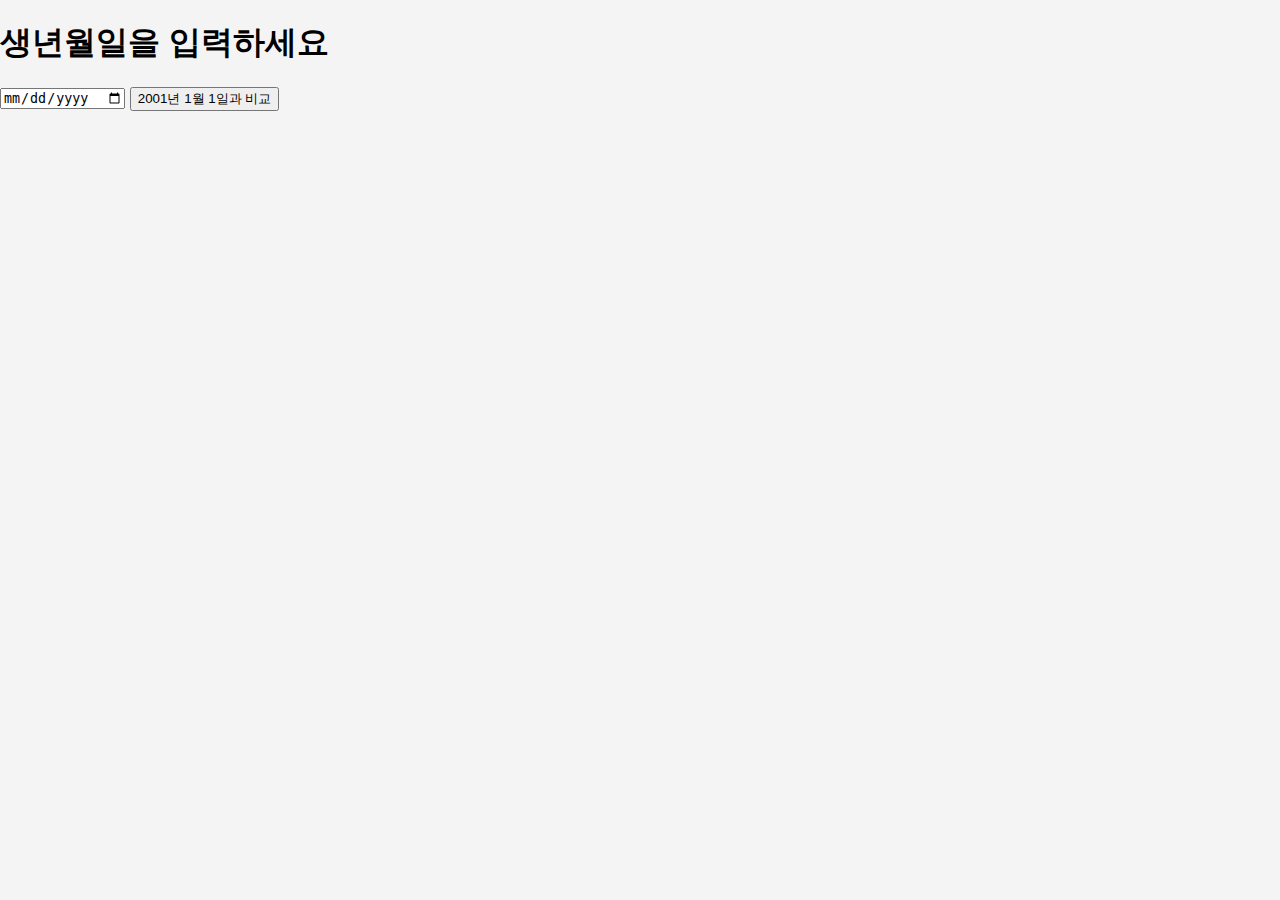
==== test.html @ b61f5e21 "center" ====
<!DOCTYPE html>
<html lang="ko">
<head>
    <meta charset="UTF-8">
    <meta name="viewport" content="width=device-width, initial-scale=1.0">
    <title>당신의 기숙사는 어디인가요?</title>
    <link rel="stylesheet" href="stype.css">
</head>
<body>
    <div class="container">
        <h1>생년월일을 입력하세요</h1>
        <input type="date" id="birthdate">
        <button onclick="calculateDaysFrom2001()">2001년 1월 1일과 비교</button>
        <p id="result"></p>
        <div id="animation"></div>
    </div>

    <script src="script.js"></script>
</body>
</html>
---- stype.css ----
body {
    font-family: Arial, sans-serif;
    margin: 0;
    padding: 0;
    background-color: #f4f4f4;
}

header {
    background-color: #333;
    color: white;
    padding: 15px;
    text-align: center;
}

nav {
    text-align: center;
}

nav ul {
    list-style: none;
    padding: 0;
}

nav ul li {
    display: inline;
    margin: 0 15px;
}

nav ul li a {
    color: white;
    text-decoration: none;
}

section {
    padding: 20px;
    text-align: center;
}

footer {
    background-color: #333;
    color: white;
    text-align: center;
    padding: 10px;
    position: absolute;
    width: 100%;
    bottom: 0;
}
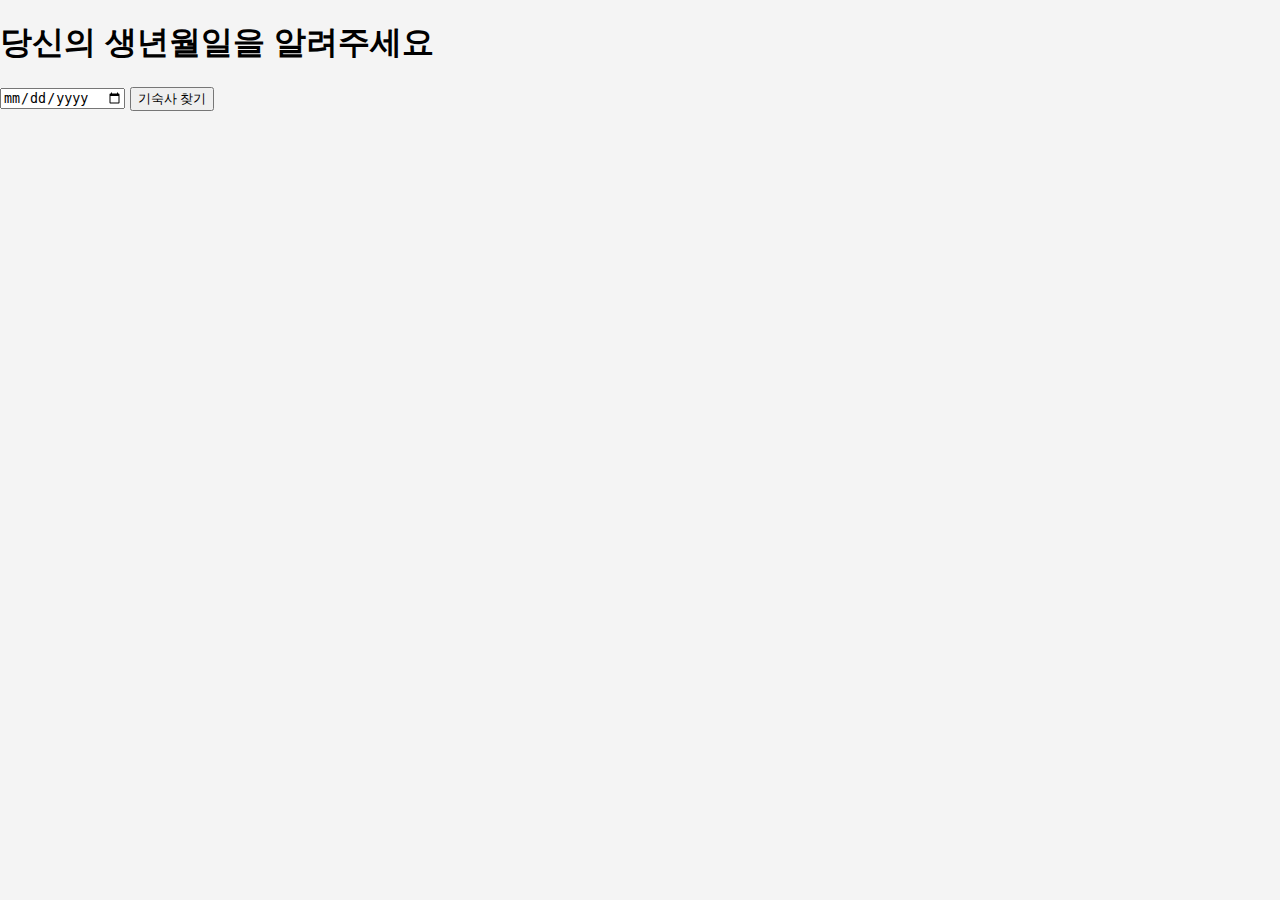
==== commit f7cca15b: "center" ====
--- a/test.html
+++ b/test.html
@@ -8,9 +8,9 @@
 </head>
 <body>
     <div class="container">
-        <h1>생년월일을 입력하세요</h1>
+        <h1>당신의 생년월일을 알려주세요</h1>
         <input type="date" id="birthdate">
-        <button onclick="calculateDaysFrom2001()">2001년 1월 1일과 비교</button>
+        <button onclick="calculateDaysFrom2001()">기숙사 찾기</button>
         <p id="result"></p>
         <div id="animation"></div>
     </div>
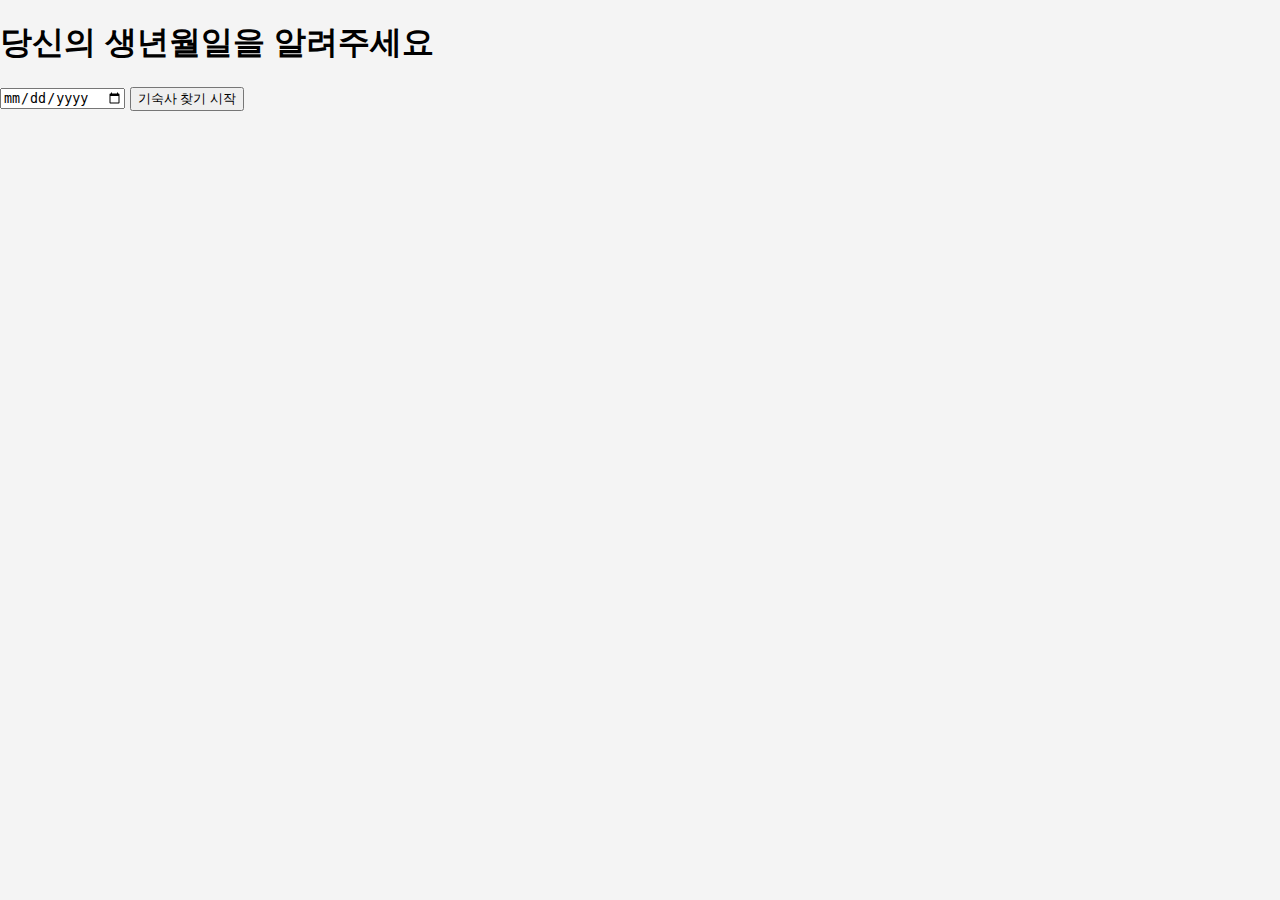
==== commit 0177fcc3: "test" ====
--- a/test.html
+++ b/test.html
@@ -3,14 +3,14 @@
 <head>
     <meta charset="UTF-8">
     <meta name="viewport" content="width=device-width, initial-scale=1.0">
-    <title>당신의 기숙사는 어디인가요?</title>
+    <title>율도원 기숙사 찾기</title>
     <link rel="stylesheet" href="stype.css">
 </head>
 <body>
     <div class="container">
         <h1>당신의 생년월일을 알려주세요</h1>
         <input type="date" id="birthdate">
-        <button onclick="calculateDaysFrom2001()">기숙사 찾기</button>
+        <button onclick="calculateDaysFrom2001()">기숙사 찾기 시작</button>
         <p id="result"></p>
         <div id="animation"></div>
     </div>
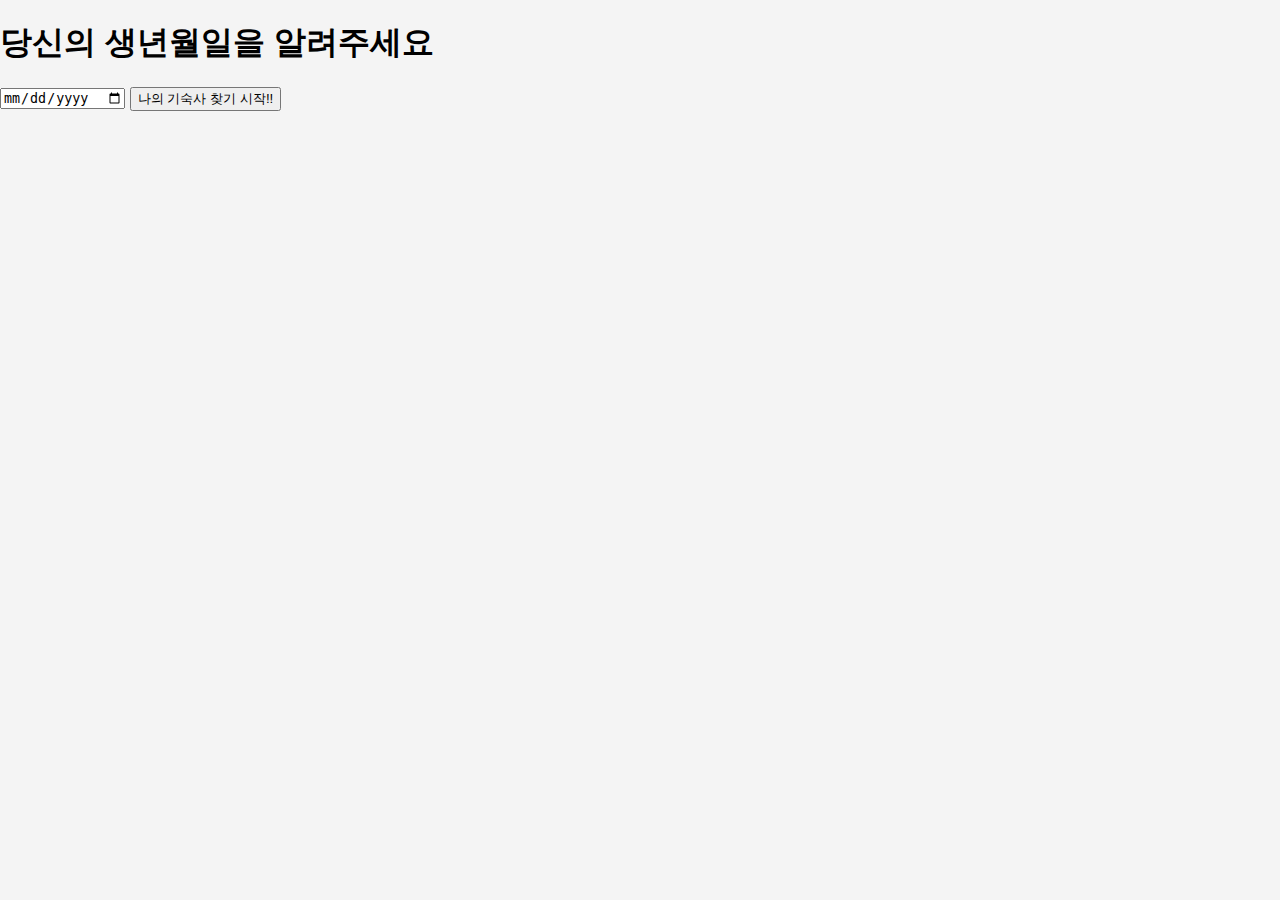
==== commit 8e77e511: "testing" ====
--- a/test.html
+++ b/test.html
@@ -10,7 +10,7 @@
     <div class="container">
         <h1>당신의 생년월일을 알려주세요</h1>
         <input type="date" id="birthdate">
-        <button onclick="calculateDaysFrom2001()">기숙사 찾기 시작</button>
+        <button onclick="calculateDaysFrom2001()">나의 기숙사 찾기 시작!!</button>
         <p id="result"></p>
         <div id="animation"></div>
     </div>
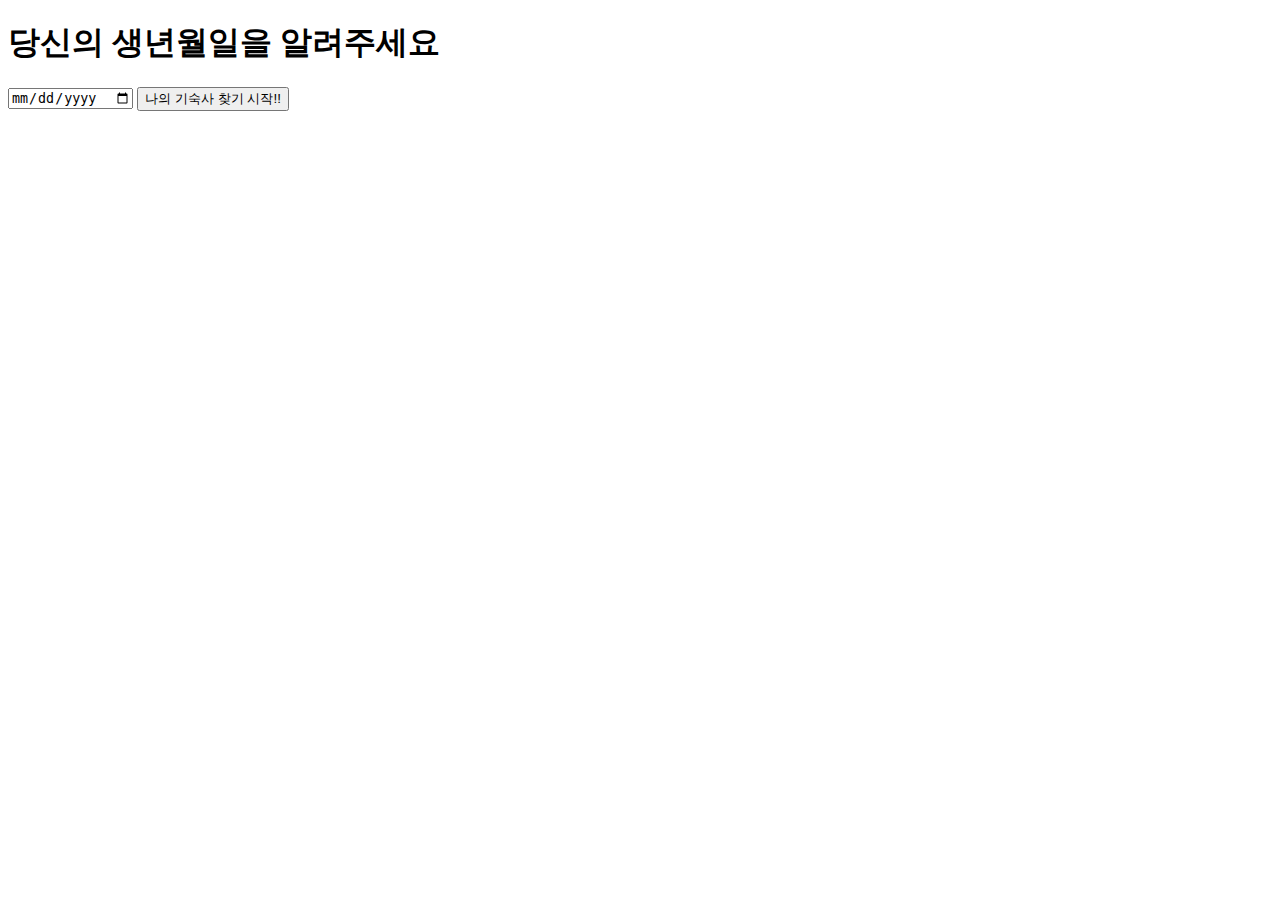
==== commit e0013d29: "test" ====
--- a/test.html
+++ b/test.html
@@ -4,7 +4,7 @@
     <meta charset="UTF-8">
     <meta name="viewport" content="width=device-width, initial-scale=1.0">
     <title>율도원 기숙사 찾기</title>
-    <link rel="stylesheet" href="stype.css">
+    <link rel="stylesheet" href="style.css">
 </head>
 <body>
     <div class="container">
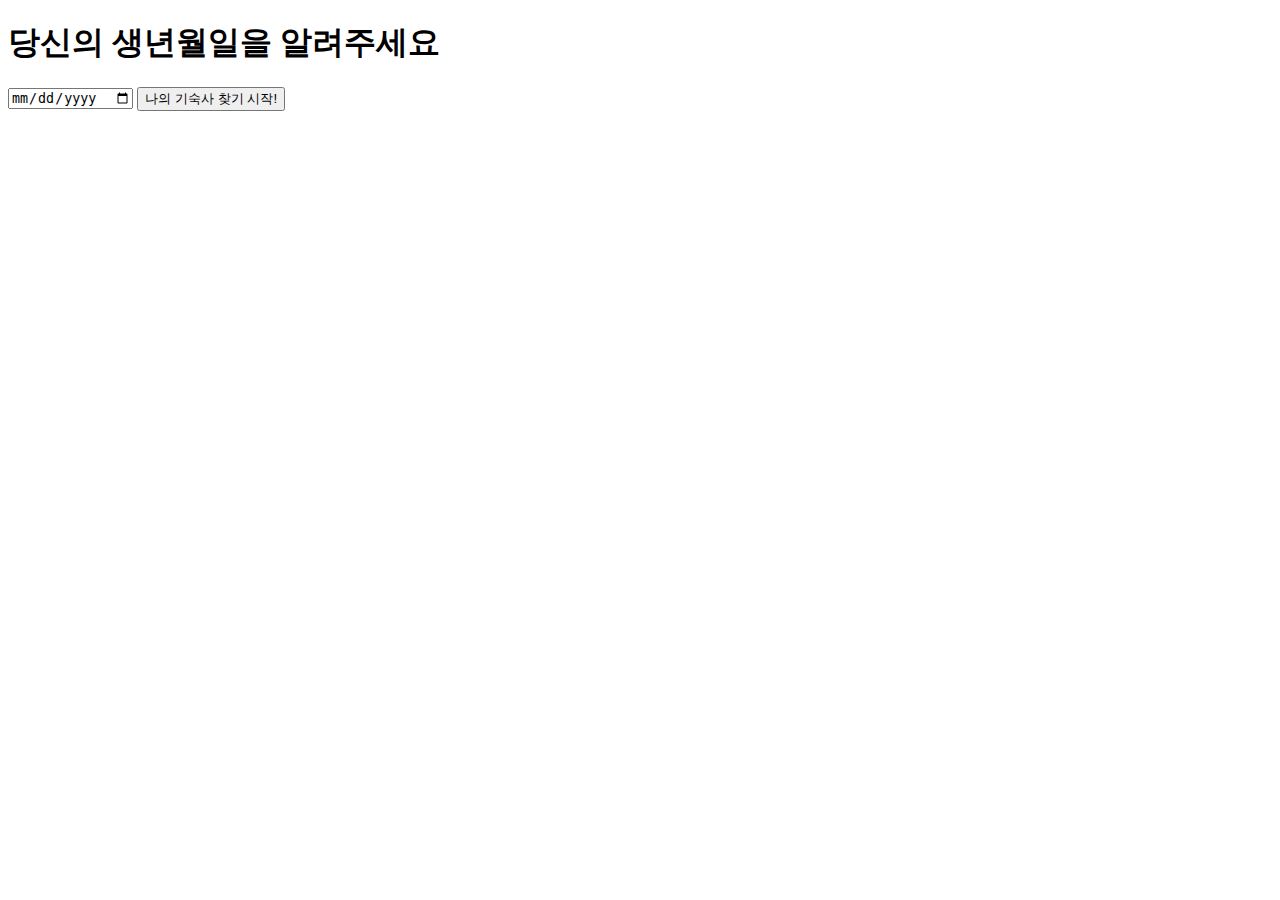
==== commit e907fa33: "retest" ====
--- a/test.html
+++ b/test.html
@@ -10,7 +10,7 @@
     <div class="container">
         <h1>당신의 생년월일을 알려주세요</h1>
         <input type="date" id="birthdate">
-        <button onclick="calculateDaysFrom2001()">나의 기숙사 찾기 시작!!</button>
+        <button onclick="calculateDaysFrom2001()">나의 기숙사 찾기 시작!</button>
         <p id="result"></p>
         <div id="animation"></div>
     </div>
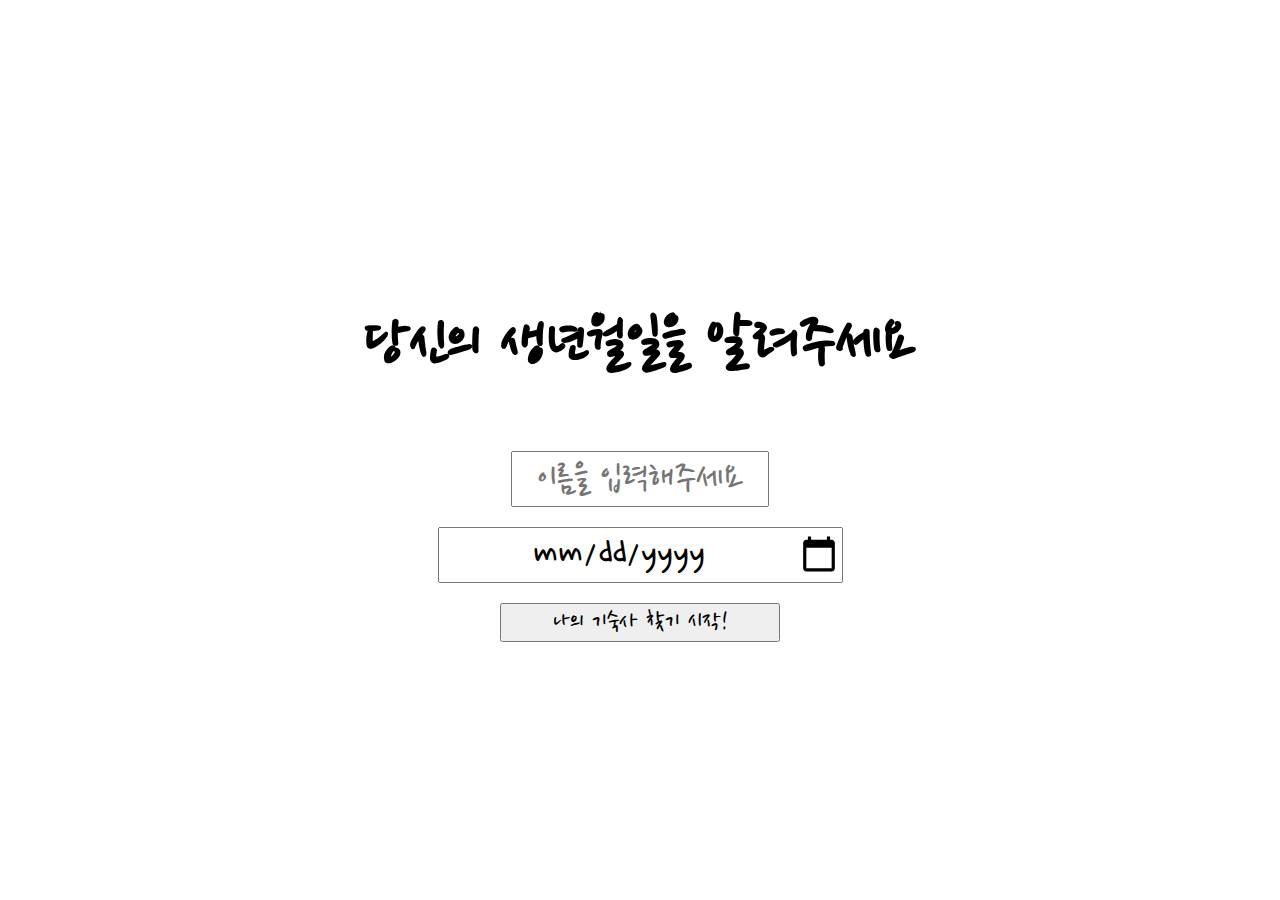
==== commit 77561167: "250227" ====
--- a/test.html
+++ b/test.html
@@ -1,20 +1,39 @@
 <!DOCTYPE html>
 <html lang="ko">
 <head>
-    <meta charset="UTF-8">
-    <meta name="viewport" content="width=device-width, initial-scale=1.0">
-    <title>율도원 기숙사 찾기</title>
-    <link rel="stylesheet" href="style.css">
+  <meta charset="UTF-8" />
+  <meta name="viewport" content="width=device-width, initial-scale=1.0"/>
+  <title>율도원 기숙사 찾기</title>
+  <link rel="preconnect" href="https://fonts.googleapis.com">
+  <link rel="preconnect" href="https://fonts.gstatic.com" crossorigin>
+  <link href="https://fonts.googleapis.com/css2?family=Nanum+Pen+Script&display=swap" rel="stylesheet">
+  <link rel="stylesheet" href="stype.css" />
 </head>
+
 <body>
-    <div class="container">
-        <h1>당신의 생년월일을 알려주세요</h1>
-        <input type="date" id="birthdate">
-        <button onclick="calculateDaysFrom2001()">나의 기숙사 찾기 시작!</button>
-        <p id="result"></p>
-        <div id="animation"></div>
+  <div class="container">
+
+    <!-- 입력 영역 -->
+    <div id="inputContainer">
+      <h1>당신의 생년월일을 알려주세요</h1>
+
+      <input type="text" id="name" placeholder="이름을 입력해주세요"/>
+
+      <input type="date" id="birthdate"/>
+
+      <button onclick="calculateDaysFrom2001()" id="find_button">나의 기숙사 찾기 시작!</button>
     </div>
 
-    <script src="script.js"></script>
+    <!-- 결과 영역 (초기에는 숨김 처리) -->
+    <div id="resultContainer" style="display: none;">
+
+      <p id="result"></p>
+
+      <button onclick="resetForm()" id="redo_button">다시하기</button>
+    </div>
+
+  </div>
+
+  <script src="script.js"></script>
 </body>
 </html>
--- a/stype.css
+++ b/stype.css
@@ -0,0 +1,68 @@
+/* stype.css */
+body, html {
+    margin: 0;
+    padding: 0;
+    height: 100%;
+    box-sizing: border-box;
+}
+
+h1 {
+    font-size: 50pt;
+    font-family: "Nanum Pen Script", serif;
+}
+
+/* 화면 전체 중앙에 배치할 경우(선택사항) */
+.container {
+    display: flex;
+    flex-direction: column;
+    justify-content: center; 
+    align-items: center; 
+    height: 100vh;
+}
+
+#name{
+    text-align: center;  /* 글자를 가운데 정렬 */
+    width: 250px;        /* 필요하다면 너비 지정 */
+    font-size: 30pt;
+    font-family: "Nanum Pen Script", serif;
+}
+
+#birthdate{
+    text-align: center;
+    width: 400px;
+    font-size: 30pt;
+    font-family: "Nanum Pen Script", serif;
+}
+
+#find_button{
+    text-align: center;
+    width: 280px;
+    font-size: 20pt;
+    font-family: "Nanum Pen Script", serif;
+}
+
+#result{
+    font-family: "Nanum Pen Script", serif;
+    font-size: 50pt;
+}
+
+#redo_button{
+    text-align: center;
+    width: 150px;
+    font-size: 20pt;
+    font-family: "Nanum Pen Script", serif;
+}
+
+#inputContainer {
+    display: flex;
+    flex-direction: column;   /* 세로 방향 배치 */
+    align-items: center;      /* 가로 방향 중앙 정렬 */
+    gap: 20px;                /* 요소 간 간격 */
+}
+
+#resultContainer {
+    display: flex;
+    flex-direction: column;
+    align-items: center;
+    gap: 20px;
+}
